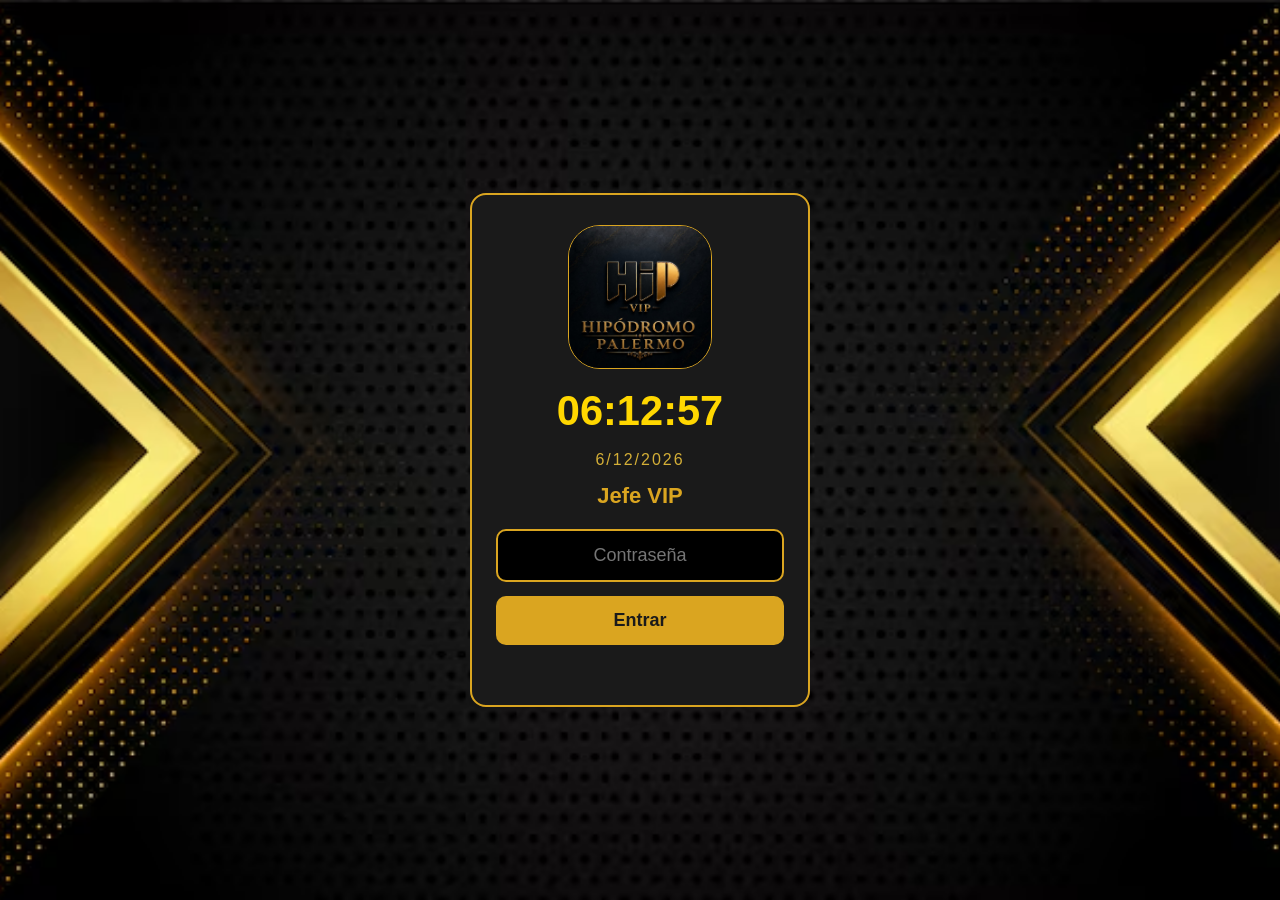
==== alertas-supervisor.html @ c2d094e5 "Celular Jefe VIP" ====
<!DOCTYPE html>
<html lang="es">
<head>
<meta charset="UTF-8">
<meta name="viewport" content="width=device-width, initial-scale=1, maximum-scale=1">
<title>Alertas - Supervisor</title>
<link rel="stylesheet" href="https://cdn.jsdelivr.net/npm/bootstrap-icons@1.11.3/font/bootstrap-icons.css">
<style>
    :root {
        --dorado: #daa520;
        --fondo: #0d0d0d;
        --card: #1a1a1a;
        --texto: #f0f0f0;
    }

    * { box-sizing: border-box; }

    body {
        margin: 0;
        min-height: 100vh;
        background-image: url(/img/fondo-vip.avif);
        background-size: cover;
        background-repeat: repeat-y;
        background-position: center;
        color: var(--texto);
        font-family: Verdana, Geneva, Tahoma, sans-serif;
    }

    /* ---- LOGIN ---- */
    #pantalla-login {
        min-height: 100vh;
        display: flex;
        align-items: center;
        justify-content: center;
        padding: 20px;
    }

    #pantalla-login .card-login {
        background: var(--card);
        border: 2px solid var(--dorado);
        border-radius: 16px;
        padding: 30px 24px;
        width: 100%;
        max-width: 340px;
        text-align: center;
    }

    .logo-login {
        width: 9rem;
        max-width: 100%;
        border-radius: 2rem;
        border: 0.1rem solid var(--dorado);
        margin-bottom: 10px;
    }

    .reloj-login {
        font-size: 2.6rem;
        font-weight: bold;
        color: gold;
        margin: 4px 0;
    }

    .fecha-login {
        font-size: 1rem;
        color: #d4af37;
        letter-spacing: 2px;
        margin-bottom: 14px;
    }

    #pantalla-login h1 {
        color: var(--dorado);
        font-size: 22px;
        margin-bottom: 20px;
    }

    #pantalla-login input {
        width: 100%;
        padding: 14px;
        font-size: 18px;
        border-radius: 10px;
        border: 2px solid var(--dorado);
        background: #000;
        color: white;
        text-align: center;
        margin-bottom: 14px;
    }

    #pantalla-login button {
        width: 100%;
        padding: 14px;
        font-size: 18px;
        font-weight: 700;
        border-radius: 10px;
        border: none;
        background: var(--dorado);
        color: #1a1a1a;
    }

    #error-login {
        color: #ff6b6b;
        margin-top: 10px;
        min-height: 20px;
        font-size: 14px;
    }

    /* ---- ALERTAS ---- */
    #pantalla-alertas {
        display: none;
        padding: 16px;
        padding-bottom: 60px;
    }

    header.top {
        display: flex;
        align-items: center;
        justify-content: space-between;
        margin-bottom: 16px;
    }

    header.top h1 {
        color: var(--dorado);
        font-size: 20px;
        margin: 0;
        display: flex;
        align-items: center;
        gap: 8px;
    }

    #btn-actualizar {
        background: transparent;
        border: 1.5px solid var(--dorado);
        color: var(--dorado);
        border-radius: 10px;
        padding: 10px 14px;
        font-size: 18px;
    }

    #estado-conexion {
        text-align: center;
        color: #888;
        font-size: 13px;
        margin-bottom: 12px;
        min-height: 16px;
    }

    #lista-alertas {
        display: flex;
        flex-direction: column;
        gap: 12px;
    }

    .alerta-card {
        background: var(--card);
        border: 1.5px solid var(--dorado);
        border-radius: 14px;
        padding: 16px;
    }

    .alerta-card .tipo {
        display: inline-block;
        background: rgba(218,165,32,0.15);
        color: var(--dorado);
        font-weight: 700;
        font-size: 13px;
        padding: 4px 10px;
        border-radius: 999px;
        margin-bottom: 10px;
    }

    .alerta-card .cliente {
        font-size: 19px;
        font-weight: 700;
        color: white;
        margin-bottom: 6px;
        font-family: 'Times New Roman', Times, serif;
    }

    .alerta-card .motivo {
        font-size: 15px;
        color: #ccc;
        margin-bottom: 8px;
    }

    .alerta-card .fecha {
        font-size: 12px;
        color: #888;
        margin-bottom: 12px;
    }

    .alerta-card button {
        width: 100%;
        padding: 12px;
        font-size: 15px;
        font-weight: 600;
        border-radius: 10px;
        border: none;
        background: var(--dorado);
        color: #1a1a1a;
    }

    #sin-alertas {
        text-align: center;
        color: #888;
        padding: 60px 20px;
        font-size: 16px;
    }
</style>
</head>
<body>

    <div id="pantalla-login">
        <div class="card-login">
            <img src="img/Logo-ingreso.jpeg" class="logo-login">
            <h2 id="reloj-digital" class="reloj-login"></h2>
            <p id="fecha-digital" class="fecha-login"></p>
            <h1>Jefe VIP</h1>
            <input type="password" id="input-pass" placeholder="Contraseña" inputmode="numeric">
            <button id="btn-entrar">Entrar</button>
            <div id="error-login"></div>
        </div>
    </div>

    <div id="pantalla-alertas">
        <header class="top">
            <h1><i class="bi bi-bell-fill"></i> Alertas</h1>
            <button id="btn-actualizar"><i class="bi bi-arrow-clockwise"></i></button>
        </header>

        <div id="estado-conexion"></div>

        <div id="lista-alertas"></div>
        <div id="sin-alertas" style="display:none;">Sin alertas pendientes 🎉</div>
    </div>

    <script src="alertas-supervisor.js"></script>
</body>
</html>
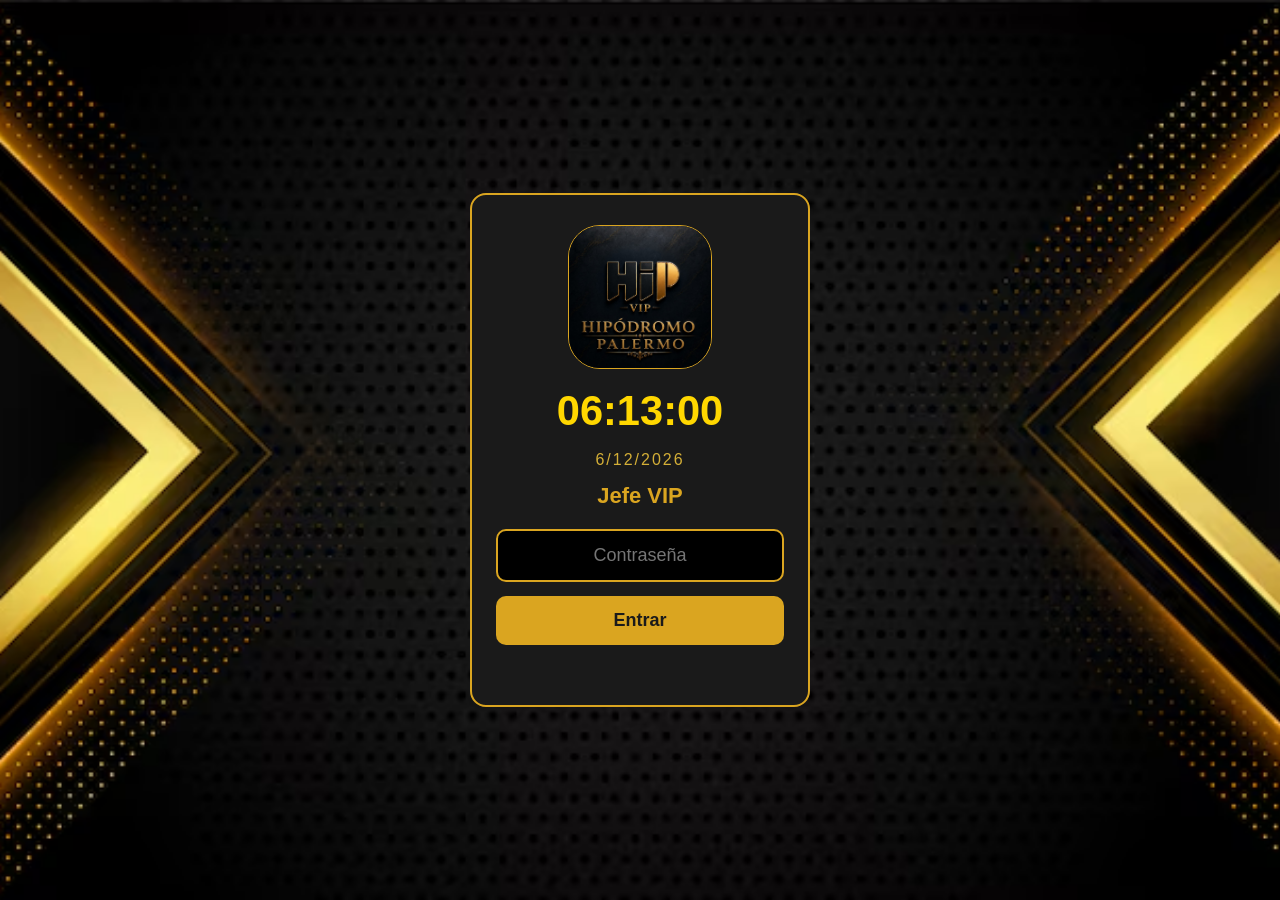
==== commit 9677637a: "Actualización, se agrega metrica lavado" ====
--- a/alertas-supervisor.html
+++ b/alertas-supervisor.html
@@ -214,7 +214,7 @@
             <h2 id="reloj-digital" class="reloj-login"></h2>
             <p id="fecha-digital" class="fecha-login"></p>
             <h1>Jefe VIP</h1>
-            <input type="password" id="input-pass" placeholder="Contraseña" inputmode="numeric">
+            <input type="password" id="input-pass" placeholder="Contraseña" inputmode="numeric" autocomplete="off">
             <button id="btn-entrar">Entrar</button>
             <div id="error-login"></div>
         </div>
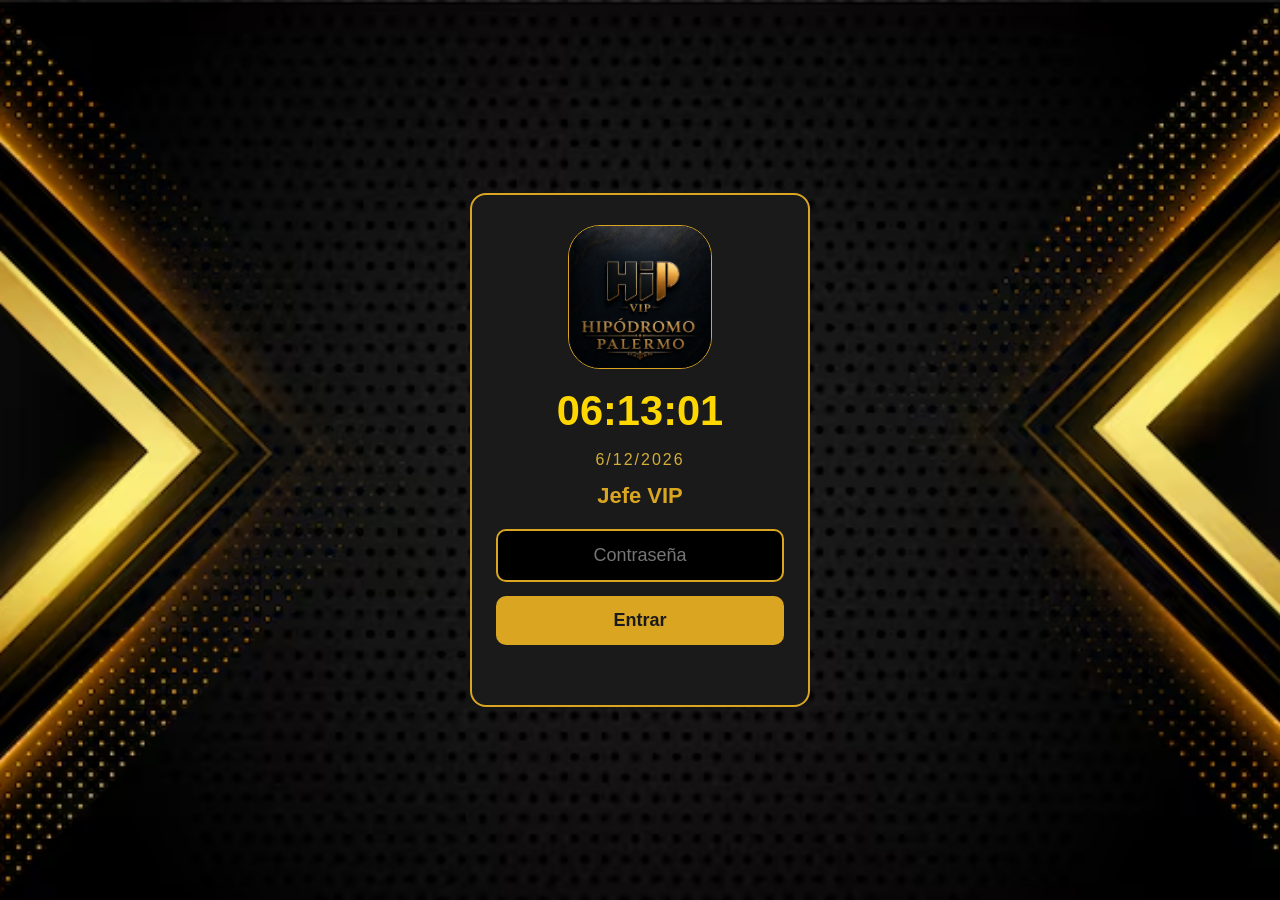
==== commit 76aaf37a: "Gastronomía y Autorización de excepciones" ====
--- a/alertas-supervisor.html
+++ b/alertas-supervisor.html
@@ -45,6 +45,56 @@
         text-align: center;
     }
 
+    .card-login {
+        background: var(--card);
+        border: 2px solid var(--dorado);
+        border-radius: 16px;
+        padding: 20px;
+        text-align: center;
+    }
+
+    input, select, textarea {
+        width: 100%;
+        padding: 14px;
+        font-size: 17px;
+        border-radius: 10px;
+        border: 2px solid var(--dorado);
+        background: #000;
+        color: white;
+        text-align: center;
+        margin-bottom: 12px;
+        box-sizing: border-box;
+    }
+
+    button {
+        font-family: inherit;
+    }
+
+    .btn-principal {
+        width: 100%;
+        padding: 14px;
+        font-size: 17px;
+        font-weight: 700;
+        border-radius: 10px;
+        border: none;
+        background: var(--dorado);
+        color: #1a1a1a;
+        cursor: pointer;
+    }
+
+    .btn-secundario {
+        width: 100%;
+        padding: 12px;
+        font-size: 15px;
+        font-weight: 600;
+        border-radius: 10px;
+        border: 1.5px solid var(--dorado);
+        background: transparent;
+        color: var(--dorado);
+        cursor: pointer;
+        margin-top: 8px;
+    }
+
     .logo-login {
         width: 9rem;
         max-width: 100%;
@@ -133,6 +183,29 @@
         border-radius: 10px;
         padding: 10px 14px;
         font-size: 18px;
+    }
+
+    #btn-excepciones, #btn-volver-excepciones {
+        background: transparent;
+        border: 1.5px solid var(--dorado);
+        color: var(--dorado);
+        border-radius: 10px;
+        padding: 10px 14px;
+        font-size: 18px;
+    }
+
+    #pantalla-excepciones {
+        padding: 16px;
+        padding-bottom: 60px;
+    }
+
+    #excepcion-resultados .persona-card {
+        background: var(--card);
+        border: 1.5px solid var(--dorado);
+        border-radius: 12px;
+        padding: 12px 16px;
+        margin-bottom: 8px;
+        cursor: pointer;
     }
 
     #estado-conexion {
@@ -223,7 +296,10 @@
     <div id="pantalla-alertas">
         <header class="top">
             <h1><i class="bi bi-bell-fill"></i> Alertas</h1>
-            <button id="btn-actualizar"><i class="bi bi-arrow-clockwise"></i></button>
+            <div style="display:flex; gap:8px;">
+                <button id="btn-excepciones"><i class="bi bi-person-check-fill"></i></button>
+                <button id="btn-actualizar"><i class="bi bi-arrow-clockwise"></i></button>
+            </div>
         </header>
 
         <div id="estado-conexion"></div>
@@ -232,6 +308,28 @@
         <div id="sin-alertas" style="display:none;">Sin alertas pendientes 🎉</div>
     </div>
 
+    <div id="pantalla-excepciones" style="display:none;">
+        <header class="top">
+            <h1><i class="bi bi-person-check-fill"></i> Excepciones</h1>
+            <button id="btn-volver-excepciones"><i class="bi bi-arrow-left"></i></button>
+        </header>
+
+        <p style="color:#888; font-size:13px; text-align:center;">
+            Beneficio de gastronomía por excepción (hasta 3 ítems), para un cliente que no lo tiene por categoría.
+        </p>
+
+        <input type="text" id="excepcion-buscar" placeholder="Buscar por DNI o nombre">
+        <div id="excepcion-resultados"></div>
+
+        <div id="excepcion-form" style="display:none;">
+            <p style="color:var(--dorado); font-weight:700; text-align:center;" id="excepcion-cliente-nombre"></p>
+            <input type="text" id="excepcion-legajo" placeholder="Tu legajo">
+            <input type="password" id="excepcion-pin" placeholder="Tu PIN" maxlength="4" autocomplete="off">
+            <div class="msg-error" id="excepcion-error"></div>
+            <button id="btn-autorizar-excepcion">Autorizar excepción</button>
+        </div>
+    </div>
+
     <script src="alertas-supervisor.js"></script>
 </body>
 </html>
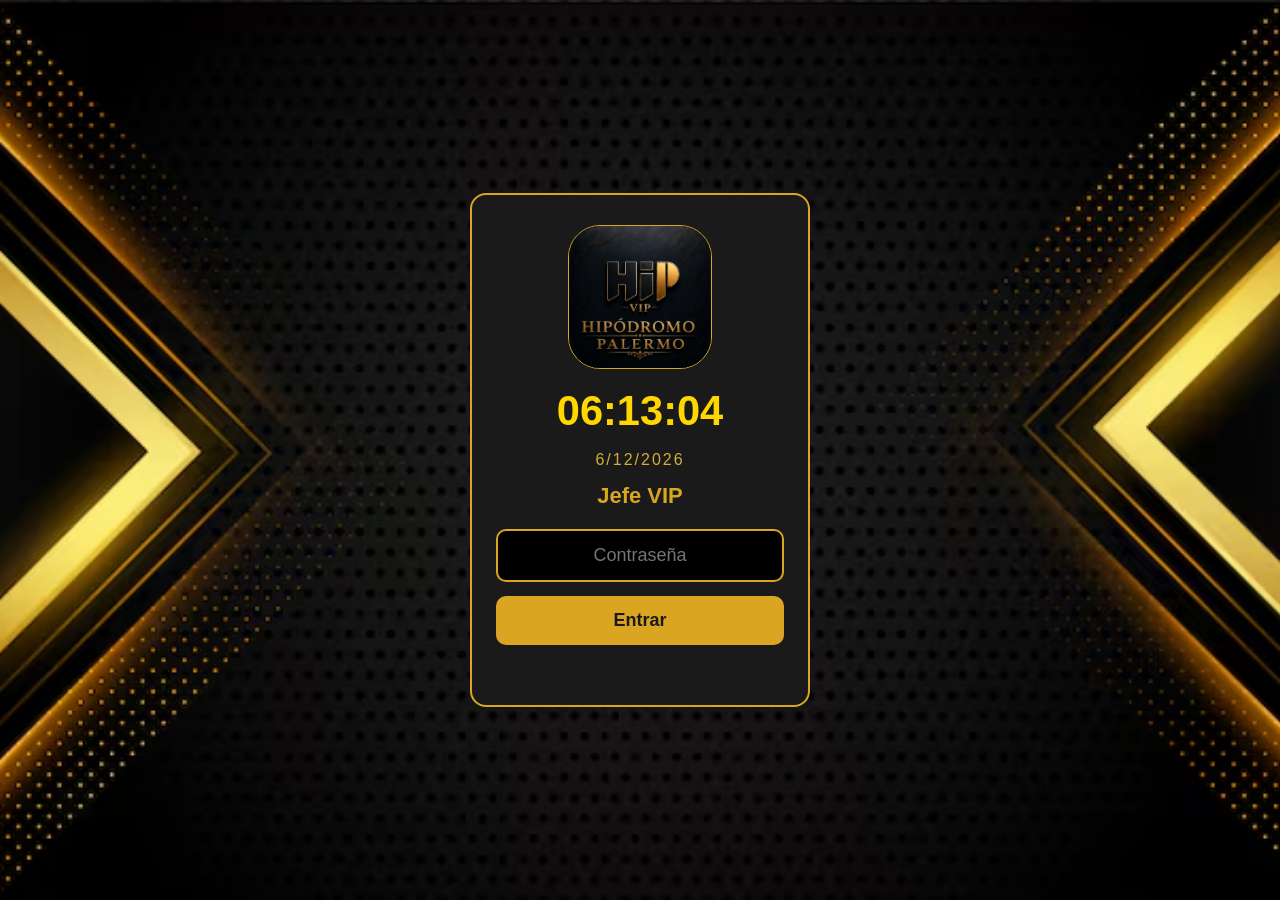
==== commit 37888052: "Alertas a jefe index" ====
--- a/alertas-supervisor.html
+++ b/alertas-supervisor.html
@@ -315,7 +315,7 @@
         </header>
 
         <p style="color:#888; font-size:13px; text-align:center;">
-            Beneficio de gastronomía por excepción (hasta 3 ítems), para un cliente que no lo tiene por categoría.
+            Habilita un beneficio por excepción para un cliente que no lo tiene por categoría.
         </p>
 
         <input type="text" id="excepcion-buscar" placeholder="Buscar por DNI o nombre">
@@ -323,10 +323,16 @@
 
         <div id="excepcion-form" style="display:none;">
             <p style="color:var(--dorado); font-weight:700; text-align:center;" id="excepcion-cliente-nombre"></p>
+
+            <div style="display:flex; gap:8px; margin-bottom:12px;">
+                <button type="button" id="btn-tipo-gastronomia" class="btn-principal" style="flex:1;">Gastronomía</button>
+                <button type="button" id="btn-tipo-lavado" class="btn-secundario" style="flex:1; margin-top:0;">Lavado de auto</button>
+            </div>
+
             <input type="text" id="excepcion-legajo" placeholder="Tu legajo">
             <input type="password" id="excepcion-pin" placeholder="Tu PIN" maxlength="4" autocomplete="off">
             <div class="msg-error" id="excepcion-error"></div>
-            <button id="btn-autorizar-excepcion">Autorizar excepción</button>
+            <button id="btn-autorizar-excepcion" class="btn-principal">Autorizar excepción</button>
         </div>
     </div>
 
